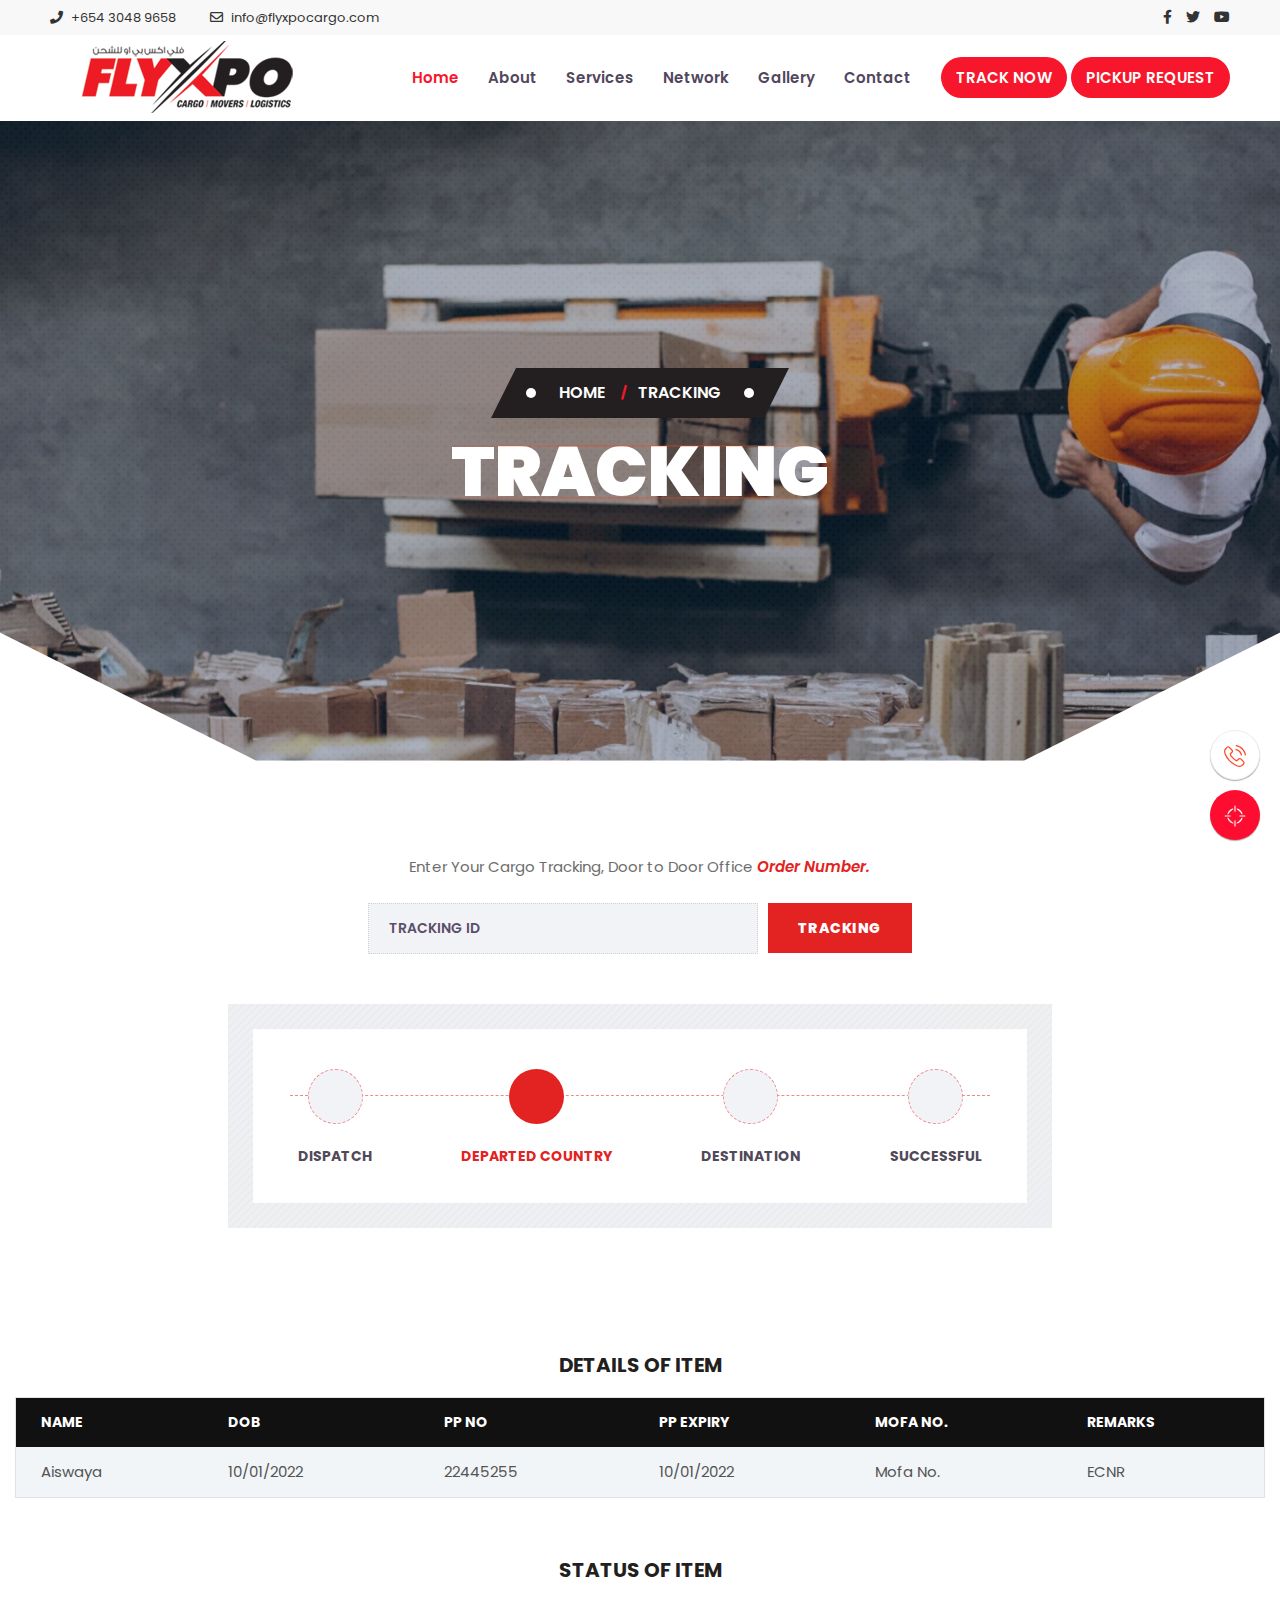
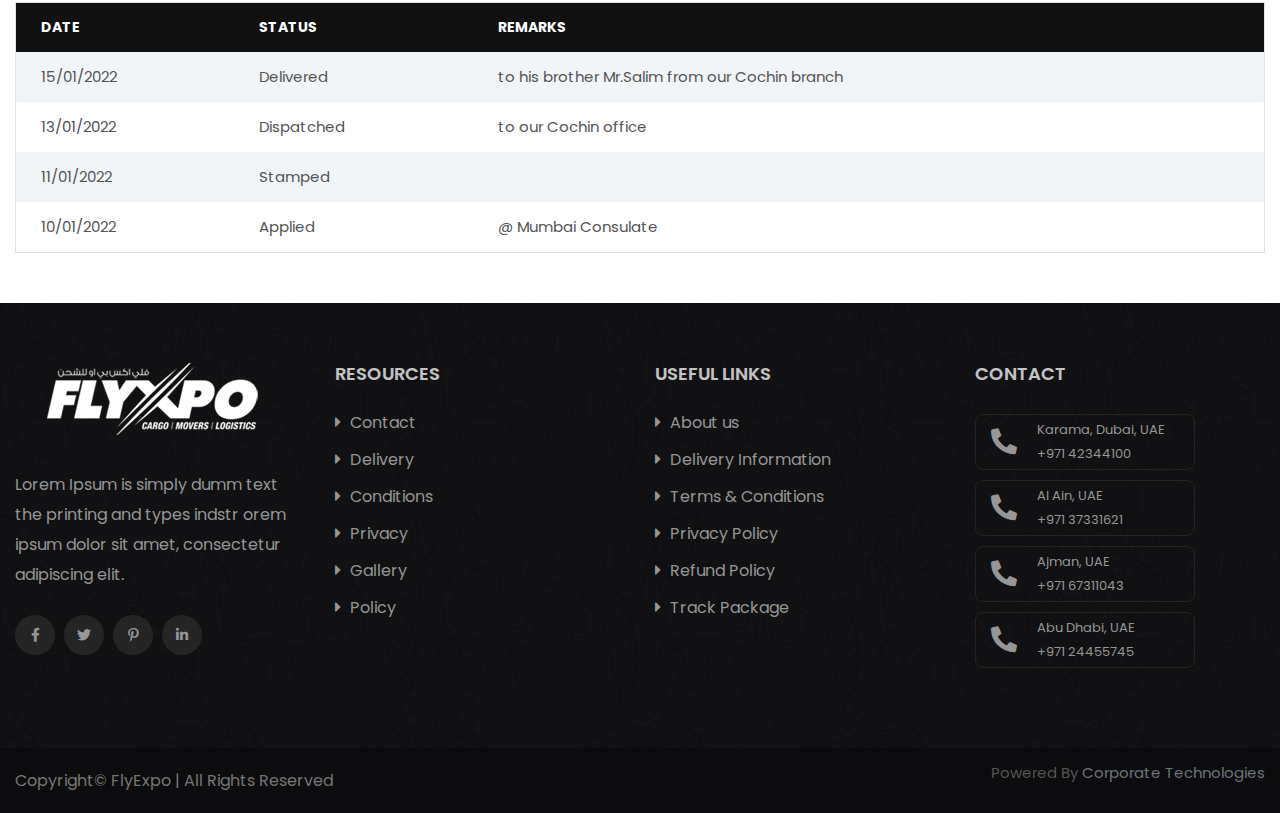
==== tracking.html @ 86bceb6a "initial updates" ====
<!doctype html>
<html class="no-js" lang="en">
    <head>
        <meta charset="utf-8">
        <meta http-equiv="x-ua-compatible" content="ie=edge">
        <title>Tracki Now - FlyExpo</title>
        <meta name="description" content="">
        <meta name="viewport" content="width=device-width, initial-scale=1">
		<link rel="shortcut icon" type="image/x-icon" href="img/favicon.png">
        <!-- Place favicon.ico in the root directory -->
		<!-- CSS here -->
        <link rel="stylesheet" href="css/bootstrap.min.css">
        <link rel="stylesheet" href="css/animate.min.css">
        <!-- <link rel="stylesheet" href="css/magnific-popup.css"> -->
        <link rel="stylesheet" href="css/fontawesome-all.min.css">
        <link rel="stylesheet" href="css/meanmenu.css">
        <link rel="stylesheet" href="css/slick.css">
        <link rel="stylesheet" href="css/default.css">
        <link rel="stylesheet" href="css/style.css">
        <link rel="stylesheet" href="css/responsive.css">
    </head>
    <body>

        <!-- preloader  -->
        <div id="preloader">
            <div id="ctn-preloader" class="ctn-preloader">
                <div class="animation-preloader">
                    <div class="spinner"></div>                    
                </div>
                <div class="loader">
                    <div class="row">
                        <div class="col-12 loader-section section-left">
                            <div class="bg"></div>
                        </div>
                    </div>
                </div>
            </div>
        </div>
        <!-- preloader end -->

        <!-- header-start -->
        <header>
            <div class="header-top-wrap gray-bg d-none d-md-block">
                <div class="container-fluid header-container-p">
                    <div class="row">
                        <div class="col-xl-6 col-lg-7 col-md-6">
                            <div class="header-contact">
                                <ul>
                                    <li><i class="fas fa-phone"></i>+654 3048 9658</li>
                                    <li><i class="far fa-envelope"></i>info@flyxpocargo.com</li>
                                </ul>
                            </div>
                        </div>
                        <div class="col-xl-6 col-lg-5 col-md-6">
                            <div class="header-top-right d-flex justify-content-end align-items-center">
                                <div class="header-social">
                                    <ul>
                                        <li><a href="#"><i class="fab fa-facebook-f"></i></a></li>
                                        <li><a href="#"><i class="fab fa-twitter"></i></a></li>
                                        <li><a href="#"><i class="fab fa-youtube"></i></a></li>
                                    </ul>
                                </div>
                            </div>
                        </div>
                    </div>
                </div>
            </div>
            <div id="header-sticky" class="main-header">
                <div class="container-fluid header-container-p">
                    <div class="row align-items-center">
                        <div class="col-lg-3 col-md-6">
                            <div class="logo">
                                <a href="index.html"><img src="img/logo/logo.png" class="mobile-logo" alt="Logo"></a>
                            </div>
                        </div>
                        <div class="col-lg-9 col-md-6 d-none d-md-block">
                            <div class="menu-area">
                                <div class="main-menu">
                                    <nav id="mobile-menu">
                                        <ul>
                                            <li class="active"><a href="index.html">Home</a></li>
                                            <li><a href="about-us.html">About</a></li>
                                            <li><a href="services.html">Services</a></li>
                                            <li><a href="network.html">Network</a></li>
                                            <li><a href="gallery.html">Gallery</a></li>
                                            <li><a href="contact.html">Contact</a></li>
                                            <li class="d-block d-sm-none"> <a href="tracking.html" class="">Track now</a></li>
                                            <li class="d-block d-sm-none"> <a href="pickup.html" class="">Pickup request</a></li>
                                        </ul>
                                    </nav>
                                </div>
                                <div class="header-btn d-none d-sm-block">
                                    <a href="tracking.html" class="btn br-25">Track now</a>
                                    <a href="pickup.html" class="btn br-25">Pickup request</a>
                                </div>
                            </div>
                        </div>
                        <div class="col-12">
                            <div class="mobile-menu"></div>
                        </div>
                    </div>
            </div>
        </header>
        <!-- header-start-end -->

        <!-- main-area -->
        <main>

           <!-- breadcrumb-area -->
           <div class="breadcrumb-area breadcrumb-bg">
            <div class="container">
                <div class="row">
                    <div class="col-12">
                        <div class="breadcrumb-content">
                            <nav aria-label="breadcrumb">
                                <ol class="breadcrumb">
                                    <li class="dots"></li>
                                    <li class="breadcrumb-item"><a href="#">Home</a></li>
                                    
                                    <li class="breadcrumb-item active" aria-current="page">Tracking</li>
                                    <li class="dots2"></li>
                                </ol>
                            </nav>
                            <h2>Tracking</h2>
                        </div>
                    </div>
                </div>
            </div>
        </div>
        <!-- breadcrumb-area-end -->

         <!-- tracking-area -->
         <div class="tracking-area pt-95 pb-40">
            <div class="container">
                <div class="row justify-content-center">
                    <div class="col-xl-8 col-lg-10">
                        <div class="tracking-id-info text-center">
                            <p>Enter Your Cargo Tracking, Door to Door Office <a href="#">Order Number.</a></p>
                            <form action="#" class="tracking-id-form">
                                <input type="text" placeholder="Tracking id">
                                <button class="btn red-btn br-0">Tracking</button>
                            </form>
                            <div class="tracking-list">
                                <ul>
                                    <li>
                                        <div class="tracking-list-icon">
                                            <i class="flaticon-box"></i>
                                        </div>
                                        <div class="tracking-list-content">
                                            <p>Dispatch</p>
                                        </div>
                                    </li>
                                    <li class="active">
                                        <div class="tracking-list-icon">
                                            <i class="flaticon-warehouse"></i>
                                        </div>
                                        <div class="tracking-list-content">
                                            <p>departed country</p>
                                        </div>
                                    </li>
                                    <li>
                                        <div class="tracking-list-icon">
                                            <i class="flaticon-placeholder"></i>
                                        </div>
                                        <div class="tracking-list-content">
                                            <p>Destination</p>
                                        </div>
                                    </li>
                                    <li>
                                        <div class="tracking-list-icon">
                                            <i class="flaticon-audit"></i>
                                        </div>
                                        <div class="tracking-list-content">
                                            <p>Successful</p>
                                        </div>
                                    </li>
                                </ul>
                            </div>
                            
                        </div>
                    </div>
                </div>
            </div>
        </div>
        <!-- tracking-area-end -->
        <section class="pb-50">
            <div class="container">

                <div class="row justify-content-center mt-60">
                    <div class="col-lg-12 text-center">
                        <div class="section-header">
                            <h2 class="section-title mb-20" style="font-size: 20px;">DETAILS OF ITEM</h2>
                        </div>
                    </div>
                </div>
            <div style="overflow-x:auto;">
                    <table class="trackmodal">
                    <tbody><tr>
                        <th>Name</th>
                        <th>DOB</th>
                        <th> PP No</th>
                        <th>PP Expiry </th>
                        <th>Mofa No.</th>
                        <th> Remarks </th>
                    </tr>
                    <tr>

                        <td>Aiswaya  </td>
                        <td>10/01/2022    </td>
                        <td> 22445255  </td>
                        <td> 10/01/2022 </td>
                        <td>Mofa No. </td>
                        <td>ECNR</td>
                    </tr>
                    
                    </tbody></table>
                </div>

                <div class="row justify-content-center mt-60">
                    <div class="col-lg-12 text-center">
                        <div class="section-header">
                            <h2 class="section-title mb-20" style="font-size: 20px;">STATUS OF ITEM</h2>
                        </div>
                    </div>
                </div>

                <table class="trackmodal">
                    <tbody><tr>
                        <th>Date</th>
                        <th>Status</th>
                        <th>Remarks</th>
                        
                    </tr>
                    <tr>

                        <td>15/01/2022  </td>
                        <td>  Delivered  </td>
                        <td>  to his brother Mr.Salim from our Cochin branch </td>
                        
                        
                    </tr>
                    <tr>
                        <td>13/01/2022 </td>
                        <td>Dispatched</td>
                        <td>to our Cochin office </td>
                        
                    </tr>
                    <tr>
                        <td>11/01/2022 </td>
                        <td>Stamped </td>
                        <td></td>
                        
                    </tr>
                    <tr>
                        <td>10/01/2022</td>
                        <td>Applied</td>
                        <td> @ Mumbai Consulate</td>
                    </tr>
                    
                    </tbody></table>

            </div>
    </section>
            

        </main>
        <!-- main-area-end -->

        <div class="side-tab">
            <div class="">
                <a class="fixed-tracking" href="tracking.html" rel="nofollow noopener" title="Track now">
                    <svg width="26px" height="26px" viewBox="-0.5 0 25 25" fill="#fff" xmlns="http://www.w3.org/2000/svg">
                        <path d="M21.5001 12.5H16.5601" stroke="#fff" stroke-miterlimit="10" stroke-linecap="round" stroke-linejoin="round"/>
                        <path d="M7.44 12.5H2.5" stroke="#fff" stroke-miterlimit="10" stroke-linecap="round" stroke-linejoin="round"/>
                        <path d="M12 22V17.06" stroke="#fff" stroke-miterlimit="10" stroke-linecap="round" stroke-linejoin="round"/>
                        <path d="M12 7.94V3" stroke="#fff" stroke-miterlimit="10" stroke-linecap="round" stroke-linejoin="round"/>
                        <path d="M5.26001 10.5C5.93001 8.22 7.73001 6.41999 10.01 5.75999" stroke="#fff" stroke-miterlimit="10" stroke-linecap="round" stroke-linejoin="round"/>
                        <path d="M14.01 19.24C16.29 18.58 18.09 16.78 18.76 14.5" stroke="#fff" stroke-miterlimit="10" stroke-linecap="round" stroke-linejoin="round"/>
                        <path d="M5.26001 14.5C5.93001 16.78 7.73001 18.58 10.01 19.24" stroke="#fff" stroke-miterlimit="10" stroke-linecap="round" stroke-linejoin="round"/>
                        <path d="M14.01 5.75999C16.29 6.41999 18.09 8.22 18.76 10.5" stroke="#fff" stroke-miterlimit="10" stroke-linecap="round" stroke-linejoin="round"/>
                        </svg>
                </a>
                <a class="fixed-phone" href="tel:999999" rel="nofollow noopener" title="Phone">
                    <svg id="mob" viewBox="0 0 473.806 473.806" width="22" height="22">
                        <path fill="#ff4827" d="M374.456,293.506c-9.7-10.1-21.4-15.5-33.8-15.5c-12.3,0-24.1,5.3-34.2,15.4l-31.6,31.5c-2.6-1.4-5.2-2.7-7.7-4
                          c-3.6-1.8-7-3.5-9.9-5.3c-29.6-18.8-56.5-43.3-82.3-75c-12.5-15.8-20.9-29.1-27-42.6c8.2-7.5,15.8-15.3,23.2-22.8
                          c2.8-2.8,5.6-5.7,8.4-8.5c21-21,21-48.2,0-69.2l-27.3-27.3c-3.1-3.1-6.3-6.3-9.3-9.5c-6-6.2-12.3-12.6-18.8-18.6
                          c-9.7-9.6-21.3-14.7-33.5-14.7s-24,5.1-34,14.7c-0.1,0.1-0.1,0.1-0.2,0.2l-34,34.3c-12.8,12.8-20.1,28.4-21.7,46.5
                          c-2.4,29.2,6.2,56.4,12.8,74.2c16.2,43.7,40.4,84.2,76.5,127.6c43.8,52.3,96.5,93.6,156.7,122.7c23,10.9,53.7,23.8,88,26
                          c2.1,0.1,4.3,0.2,6.3,0.2c23.1,0,42.5-8.3,57.7-24.8c0.1-0.2,0.3-0.3,0.4-0.5c5.2-6.3,11.2-12,17.5-18.1c4.3-4.1,8.7-8.4,13-12.9
                          c9.9-10.3,15.1-22.3,15.1-34.6c0-12.4-5.3-24.3-15.4-34.3L374.456,293.506z M410.256,398.806
                          C410.156,398.806,410.156,398.906,410.256,398.806c-3.9,4.2-7.9,8-12.2,12.2c-6.5,6.2-13.1,12.7-19.3,20
                          c-10.1,10.8-22,15.9-37.6,15.9c-1.5,0-3.1,0-4.6-0.1c-29.7-1.9-57.3-13.5-78-23.4c-56.6-27.4-106.3-66.3-147.6-115.6
                          c-34.1-41.1-56.9-79.1-72-119.9c-9.3-24.9-12.7-44.3-11.2-62.6c1-11.7,5.5-21.4,13.8-29.7l34.1-34.1c4.9-4.6,10.1-7.1,15.2-7.1
                          c6.3,0,11.4,3.8,14.6,7c0.1,0.1,0.2,0.2,0.3,0.3c6.1,5.7,11.9,11.6,18,17.9c3.1,3.2,6.3,6.4,9.5,9.7l27.3,27.3
                          c10.6,10.6,10.6,20.4,0,31c-2.9,2.9-5.7,5.8-8.6,8.6c-8.4,8.6-16.4,16.6-25.1,24.4c-0.2,0.2-0.4,0.3-0.5,0.5
                          c-8.6,8.6-7,17-5.2,22.7c0.1,0.3,0.2,0.6,0.3,0.9c7.1,17.2,17.1,33.4,32.3,52.7l0.1,0.1c27.6,34,56.7,60.5,88.8,80.8
                          c4.1,2.6,8.3,4.7,12.3,6.7c3.6,1.8,7,3.5,9.9,5.3c0.4,0.2,0.8,0.5,1.2,0.7c3.4,1.7,6.6,2.5,9.9,2.5c8.3,0,13.5-5.2,15.2-6.9
                          l34.2-34.2c3.4-3.4,8.8-7.5,15.1-7.5c6.2,0,11.3,3.9,14.4,7.3c0.1,0.1,0.1,0.1,0.2,0.2l55.1,55.1
                          C420.456,377.706,420.456,388.206,410.256,398.806z"></path>
                        <path fill="#ff4827" d="M256.056,112.706c26.2,4.4,50,16.8,69,35.8s31.3,42.8,35.8,69c1.1,6.6,6.8,11.2,13.3,11.2c0.8,0,1.5-0.1,2.3-0.2
                          c7.4-1.2,12.3-8.2,11.1-15.6c-5.4-31.7-20.4-60.6-43.3-83.5s-51.8-37.9-83.5-43.3c-7.4-1.2-14.3,3.7-15.6,11
                          S248.656,111.506,256.056,112.706z"></path>
                        <path fill="#ff4827" d="M473.256,209.006c-8.9-52.2-33.5-99.7-71.3-137.5s-85.3-62.4-137.5-71.3c-7.3-1.3-14.2,3.7-15.5,11
                          c-1.2,7.4,3.7,14.3,11.1,15.6c46.6,7.9,89.1,30,122.9,63.7c33.8,33.8,55.8,76.3,63.7,122.9c1.1,6.6,6.8,11.2,13.3,11.2
                          c0.8,0,1.5-0.1,2.3-0.2C469.556,223.306,474.556,216.306,473.256,209.006z"></path>
                    </svg>
                </a>
            </div>
        </div>
        <!-- footer -->
        <footer>
            <div class="footer-wrap pt-60 pb-30" data-background="img/bg/footer_bg.jpg">
                <div class="container">
                    <div class="row">
                        <div class="col-xl-3 col-lg-4 col-md-6">
                            <div class="footer-widget mb-50">
                                <div class="footer-logo mb-35">
                                    <a href="index.html"><img src="img/logo/white_logo.png" alt="img"></a>
                                </div>
                                <div class="footer-text">
                                    <p>Lorem Ipsum is simply dumm text the printing and types indstr orem ipsum dolor sit amet, consectetur adipiscing elit.
                                    </p>
                                </div>
                                <div class="footer-social">
                                    <ul>
                                        <li><a href="#"><i class="fab fa-facebook-f"></i></a></li>
                                        <li><a href="#"><i class="fab fa-twitter"></i></a></li>
                                        <li><a href="#"><i class="fab fa-pinterest-p"></i></a></li>
                                        <li><a href="#"><i class="fab fa-linkedin-in"></i></a></li>
                                    </ul>
                                </div>
                            </div>
                        </div>
                        <div class="col-xl-3 col-lg-4 col-md-6">
                            <div class="footer-widget mb-50">
                                <div class="fw-title mb-30">
                                    <h5>Resources</h5>
                                </div>
                                <div class="fw-link">
                                    <ul>
                                        <li><a href="#"><i class="fas fa-caret-right"></i> Contact</a></li>
                                        <li><a href="#"><i class="fas fa-caret-right"></i> Delivery </a></li>
                                        <li><a href="#"><i class="fas fa-caret-right"></i> Conditions</a></li>
                                        <li><a href="#"><i class="fas fa-caret-right"></i> Privacy </a></li>
                                        <li><a href="#"><i class="fas fa-caret-right"></i> Gallery </a></li>
                                        <li><a href="#"><i class="fas fa-caret-right"></i> Policy</a></li>
                                    </ul>
                                </div>
                            </div>
                        </div>
                        <div class="col-xl-3 col-lg-4 col-md-6">
                            <div class="footer-widget mb-50">
                                <div class="fw-title mb-30">
                                    <h5>USEFUL LINKS</h5>
                                </div>
                                <div class="fw-link">
                                    <ul>
                                        <li><a href="#"><i class="fas fa-caret-right"></i> About us</a></li>
                                        <li><a href="#"><i class="fas fa-caret-right"></i> Delivery Information</a></li>
                                        <li><a href="#"><i class="fas fa-caret-right"></i> Terms & Conditions</a></li>
                                        <li><a href="#"><i class="fas fa-caret-right"></i> Privacy Policy</a></li>
                                        <li><a href="#"><i class="fas fa-caret-right"></i> Refund Policy</a></li>
                                        <li><a href="#"><i class="fas fa-caret-right"></i> Track Package</a></li>
                                    </ul>
                                </div>
                            </div>
                        </div>
                        <div class="col-xl-3 col-lg-4 col-md-6">
                            <div class="footer-widget mb-50">
                                <div class="fw-title mb-30">
                                    <h5>Contact</h5>
                                </div>
                                <div class="f-support-content">
                                    <div class="footer-phone">
                                        <a class="d-flex" href="tel:+971 42344100">
                                            <div class="left">
                                                <i class="fas fa-phone-alt"></i>
                                            </div>
                                            <div class="right">
                                                <p>Karama, Dubai, UAE</p>
                                                <p class="second">+971 42344100 </p>
                                            </div>
                                        </a>
                                    </div>
                                    <div class="footer-phone">
                                        <a class="d-flex" href="tel:+971 37331621">
                                            <div class="left">
                                                <i class="fas fa-phone-alt"></i>
                                            </div>
                                            <div class="right">
                                                <p>Al Ain, UAE</p>
                                                <p class="second">+971 37331621 </p>
                                            </div>
                                        </a>
                                    </div>
                                    <div class="footer-phone">
                                        <a class="d-flex" href="tel:+971 67311043">
                                            <div class="left">
                                                <i class="fas fa-phone-alt"></i>
                                            </div>
                                            <div class="right">
                                                <p>Ajman, UAE</p>
                                                <p class="second">+971 67311043 </p>
                                            </div>
                                        </a>
                                    </div>
                                    <div class="footer-phone">
                                        <a class="d-flex" href="tel:+971 24455745">
                                            <div class="left">
                                                <i class="fas fa-phone-alt"></i>
                                            </div>
                                            <div class="right">
                                                <p>Abu Dhabi, UAE</p>
                                                <p class="second">+971 24455745 </p>
                                            </div>
                                        </a>
                                    </div>
                                </div>
                            </div>
                        </div>
                    </div>
                </div>
            </div>
            <div class="copyright-wrap">
                <div class="container">
                    <div class="row align-items-center">
                        <div class="col-lg-6 col-md-7">
                            <div class="copyright-text">
                                <p>Copyright© FlyExpo | All Rights Reserved</p>
                            </div>
                        </div>
                        <div class="col-lg-6 col-md-5">
                            <div class="f-payment-method text-center text-md-right">
                                <p>Powered By <a href="http://corporatetechnologies.in/"><span class="text-muted">Corporate Technologies</span></a></p>
                            </div>
                        </div>
                    </div>
                </div>
            </div>
        </footer>
        <!-- footer-end -->

		<!-- JS here -->
        <script src="js/vendor/jquery-1.12.4.min.js"></script>
        <script src="js/popper.min.js"></script>
        <script src="js/bootstrap.min.js"></script>
        <!-- <script src="js/isotope.pkgd.min.js"></script> -->
        <script src="js/slick.min.js"></script>
        <script src="js/jquery.meanmenu.min.js"></script>
        <script src="js/wow.min.js"></script>
        <!-- <script src="js/aos.js"></script> -->
        <!-- <script src="js/paroller.js"></script> -->
        <script src="js/jquery.waypoints.min.js"></script>
        <script src="js/jquery.counterup.min.js"></script>
        <!-- <script src="js/jquery.nice-select.min.js"></script> -->
        <script src="js/imagesloaded.pkgd.min.js"></script>
        <script src="js/jquery.magnific-popup.min.js"></script>
        <!-- <script src="https://maps.googleapis.com/maps/api/js?key=AIzaSyCo_pcAdFNbTDCAvMwAD19oRTuEmb9M50c"></script> -->
        <script src="js/plugins.js"></script>
        <script src="js/main.js"></script>
    </body>
</html>
---- css/default.css ----
/* Deafult Margin & Padding */
@media screen and (min-width: 991px) {
	.ml-15 {
		margin-left: 15px;
}
}
/*-- Margin Top --*/
.mt-5 {
	margin-top: 5px;
}
.mt-10 {
	margin-top: 10px;
}
.mt-15 {
	margin-top: 15px;
}
.mt-20 {
	margin-top: 20px;
}
.mt-25 {
	margin-top: 25px;
}
.mt-30 {
	margin-top: 30px;
}
.mt-35 {
	margin-top: 35px;
}
.mt-40 {
	margin-top: 40px;
}
.mt-45 {
	margin-top: 45px;
}
.mt-50 {
	margin-top: 50px;
}
.mt-55 {
	margin-top: 55px;
}
.mt-60 {
	margin-top: 60px;
}
.mt-65 {
	margin-top: 65px;
}
.mt-70 {
	margin-top: 70px;
}
.mt-75 {
	margin-top: 75px;
}
.mt-80 {
	margin-top: 80px;
}
.mt-85 {
	margin-top: 85px;
}
.mt-90 {
	margin-top: 90px;
}
.mt-95 {
	margin-top: 95px;
}
.mt-100 {
	margin-top: 100px;
}
.mt-105 {
	margin-top: 105px;
}
.mt-110 {
	margin-top: 110px;
}
.mt-115 {
	margin-top: 115px;
}
.mt-120 {
	margin-top: 120px;
}
.mt-125 {
	margin-top: 125px;
}
.mt-130 {
	margin-top: 130px;
}
.mt-135 {
	margin-top: 135px;
}
.mt-140 {
	margin-top: 140px;
}
.mt-145 {
	margin-top: 145px;
}
.mt-150 {
	margin-top: 150px;
}
.mt-155 {
	margin-top: 155px;
}
.mt-160 {
	margin-top: 160px;
}
.mt-165 {
	margin-top: 165px;
}
.mt-170 {
	margin-top: 170px;
}
.mt-175 {
	margin-top: 175px;
}
.mt-180 {
	margin-top: 180px;
}
.mt-185 {
	margin-top: 185px;
}
.mt-190 {
	margin-top: 190px;
}
.mt-195 {
	margin-top: 195px;
}
.mt-200 {
	margin-top: 200px;
}
/*-- Margin Bottom --*/

.mb-5 {
	margin-bottom: 5px;
}
.mb-10 {
	margin-bottom: 10px;
}
.mb-15 {
	margin-bottom: 15px;
}
.mb-20 {
	margin-bottom: 20px;
}
.mb-25 {
	margin-bottom: 25px;
}
.mb-30 {
	margin-bottom: 30px;
}
.mb-35 {
	margin-bottom: 35px;
}
.mb-40 {
	margin-bottom: 40px;
}
.mb-45 {
	margin-bottom: 45px;
}
.mb-50 {
	margin-bottom: 50px;
}
.mb-55 {
	margin-bottom: 55px;
}
.mb-60 {
	margin-bottom: 60px;
}
.mb-65 {
	margin-bottom: 65px;
}
.mb-70 {
	margin-bottom: 70px;
}
.mb-75 {
	margin-bottom: 75px;
}
.mb-80 {
	margin-bottom: 80px;
}
.mb-85 {
	margin-bottom: 85px;
}
.mb-90 {
	margin-bottom: 90px;
}
.mb-95 {
	margin-bottom: 95px;
}
.mb-100 {
	margin-bottom: 100px;
}
.mb-105 {
	margin-bottom: 105px;
}
.mb-110 {
	margin-bottom: 110px;
}
.mb-115 {
	margin-bottom: 115px;
}
.mb-120 {
	margin-bottom: 120px;
}
.mb-125 {
	margin-bottom: 125px;
}
.mb-130 {
	margin-bottom: 130px;
}
.mb-135 {
	margin-bottom: 135px;
}
.mb-140 {
	margin-bottom: 140px;
}
.mb-145 {
	margin-bottom: 145px;
}
.mb-150 {
	margin-bottom: 150px;
}
.mb-155 {
	margin-bottom: 155px;
}
.mb-160 {
	margin-bottom: 160px;
}
.mb-165 {
	margin-bottom: 165px;
}
.mb-170 {
	margin-bottom: 170px;
}
.mb-175 {
	margin-bottom: 175px;
}
.mb-180 {
	margin-bottom: 180px;
}
.mb-185 {
	margin-bottom: 185px;
}
.mb-190 {
	margin-bottom: 190px;
}
.mb-195 {
	margin-bottom: 195px;
}
.mb-200 {
	margin-bottom: 200px;
}
/*-- Padding Top --*/

.pt-5 {
	padding-top: 5px;
}
.pt-10 {
	padding-top: 10px;
}
.pt-15 {
	padding-top: 15px;
}
.pt-20 {
	padding-top: 20px;
}
.pt-25 {
	padding-top: 25px;
}
.pt-30 {
	padding-top: 30px;
}
.pt-35 {
	padding-top: 35px;
}
.pt-40 {
	padding-top: 40px;
}
.pt-45 {
	padding-top: 45px;
}
.pt-50 {
	padding-top: 50px;
}
.pt-55 {
	padding-top: 55px;
}
.pt-60 {
	padding-top: 60px;
}
.pt-65 {
	padding-top: 65px;
}
.pt-70 {
	padding-top: 70px;
}
.pt-75 {
	padding-top: 75px;
}
.pt-80 {
	padding-top: 80px;
}
.pt-85 {
	padding-top: 85px;
}
.pt-90 {
	padding-top: 90px;
}
.pt-95 {
	padding-top: 95px;
}
.pt-100 {
	padding-top: 100px;
}
.pt-105 {
	padding-top: 105px;
}
.pt-110 {
	padding-top: 110px;
}
.pt-115 {
	padding-top: 115px;
}
.pt-120 {
	padding-top: 120px;
}
.pt-125 {
	padding-top: 125px;
}
.pt-130 {
	padding-top: 130px;
}
.pt-135 {
	padding-top: 135px;
}
.pt-140 {
	padding-top: 140px;
}
.pt-145 {
	padding-top: 145px;
}
.pt-150 {
	padding-top: 150px;
}
.pt-155 {
	padding-top: 155px;
}
.pt-160 {
	padding-top: 160px;
}
.pt-165 {
	padding-top: 165px;
}
.pt-170 {
	padding-top: 170px;
}
.pt-175 {
	padding-top: 175px;
}
.pt-180 {
	padding-top: 180px;
}
.pt-185 {
	padding-top: 185px;
}
.pt-190 {
	padding-top: 190px;
}
.pt-195 {
	padding-top: 195px;
}
.pt-200 {
	padding-top: 200px;
}
/*-- Padding Bottom --*/

.pb-5 {
	padding-bottom: 5px;
}
.pb-10 {
	padding-bottom: 10px;
}
.pb-15 {
	padding-bottom: 15px;
}
.pb-20 {
	padding-bottom: 20px;
}
.pb-25 {
	padding-bottom: 25px;
}
.pb-30 {
	padding-bottom: 30px;
}
.pb-35 {
	padding-bottom: 35px;
}
.pb-40 {
	padding-bottom: 40px;
}
.pb-45 {
	padding-bottom: 45px;
}
.pb-50 {
	padding-bottom: 50px;
}
.pb-55 {
	padding-bottom: 55px;
}
.pb-60 {
	padding-bottom: 60px;
}
.pb-65 {
	padding-bottom: 65px;
}
.pb-70 {
	padding-bottom: 70px;
}
.pb-75 {
	padding-bottom: 75px;
}
.pb-80 {
	padding-bottom: 80px;
}
.pb-85 {
	padding-bottom: 85px;
}
.pb-90 {
	padding-bottom: 90px;
}
.pb-95 {
	padding-bottom: 95px;
}
.pb-100 {
	padding-bottom: 100px;
}
.pb-105 {
	padding-bottom: 105px;
}
.pb-110 {
	padding-bottom: 110px;
}
.pb-115 {
	padding-bottom: 115px;
}
.pb-120 {
	padding-bottom: 120px;
}
.pb-125 {
	padding-bottom: 125px;
}
.pb-130 {
	padding-bottom: 130px;
}
.pb-135 {
	padding-bottom: 135px;
}
.pb-140 {
	padding-bottom: 140px;
}
.pb-145 {
	padding-bottom: 145px;
}
.pb-150 {
	padding-bottom: 150px;
}
.pb-155 {
	padding-bottom: 155px;
}
.pb-160 {
	padding-bottom: 160px;
}
.pb-165 {
	padding-bottom: 165px;
}
.pb-170 {
	padding-bottom: 170px;
}
.pb-175 {
	padding-bottom: 175px;
}
.pb-180 {
	padding-bottom: 180px;
}
.pb-185 {
	padding-bottom: 185px;
}
.pb-190 {
	padding-bottom: 190px;
}
.pb-195 {
	padding-bottom: 195px;
}
.pb-200 {
	padding-bottom: 200px;
}



/*-- Padding Left --*/
.pl-0 {
	padding-left: 0px;
}
.pl-5 {
	padding-left: 5px;
}
.pl-10 {
	padding-left: 10px;
}
.pl-15 {
	padding-left: 15px;
}
.pl-20{
	padding-left: 20px;
}
.pl-25 {
	padding-left: 35px;
}
.pl-30 {
	padding-left: 30px;
}
.pl-35 {
	padding-left: 35px;
}

.pl-35 {
	padding-left: 35px;
}

.pl-40 {
	padding-left: 40px;
}

.pl-45 {
	padding-left: 45px;
}

.pl-50 {
	padding-left: 50px;
}

.pl-55 {
	padding-left: 55px;
}

.pl-60 {
	padding-left: 60px;
}
.pl-65 {
	padding-left: 65px;
}
.pl-70 {
	padding-left: 70px;
}
.pl-75 {
	padding-left: 75px;
}
.pl-80 {
	padding-left: 80px;
}
.pl-85 {
	padding-left: 80px;
}
.pl-90 {
	padding-left: 90px;
}
.pl-95 {
	padding-left: 95px;
}
.pl-100 {
	padding-left: 100px;
}


/*-- Padding Right --*/
.pr-0 {
	padding-right: 0px;
}
.pr-5 {
	padding-right: 5px;
}
.pr-10 {
	padding-right: 10px;
}
.pr-15 {
	padding-right: 15px;
}
.pr-20{
	padding-right: 20px;
}
.pr-25 {
	padding-right: 35px;
}
.pr-30 {
	padding-right: 30px;
}
.pr-35 {
	padding-right: 35px;
}

.pr-35 {
	padding-right: 35px;
}

.pr-40 {
	padding-right: 40px;
}

.pr-45 {
	padding-right: 45px;
}

.pr-50 {
	padding-right: 50px;
}

.pr-55 {
	padding-right: 55px;
}

.pr-60 {
	padding-right: 60px;
}
.pr-65 {
	padding-right: 65px;
}
.pr-70 {
	padding-right: 70px;
}
.pr-75 {
	padding-right: 75px;
}
.pr-80 {
	padding-right: 80px;
}
.pr-85 {
	padding-right: 80px;
}
.pr-90 {
	padding-right: 90px;
}
.pr-95 {
	padding-right: 95px;
}
.pr-100 {
	padding-right: 100px;
}

/* font weight */
.f-700{font-weight: 700;}
.f-600{font-weight: 600;}
.f-500{font-weight: 500;}
.f-400{font-weight: 400;}
.f-300{font-weight: 300;}

/* Background Color */
.light-bg {
	background-color: #fff6f6;
}
.gray-bg {
	background: #f8f8f8;
}
.white-bg {
	background: #fff;
}
.black-bg {
	background: #04192b;
}
.theme-bg {
	background: #222;
}
.primary-bg {
	background: #fcfcfc;
}
.purple-bg {
	background: #4e148c;
}
/* Color */

.white-color {
	color: #fff;
}
.black-color {
	color: #222;
}
.theme-color {
	color: #222;
}
.primary-color {
	color: #222;
}
/* black overlay */

[data-overlay] {
	position: relative;
}
[data-overlay]::before {
	background: #000 none repeat scroll 0 0;
	content: "";
	height: 100%;
	left: 0;
	position: absolute;
	top: 0;
	width: 100%;
	z-index: 1;
}
[data-overlay="3"]::before {
	opacity: 0.3;
}
[data-overlay="4"]::before {
	opacity: 0.4;
}
[data-overlay="5"]::before {
	opacity: 0.5;
}
[data-overlay="6"]::before {
	opacity: 0.6;
}
[data-overlay="7"]::before {
	opacity: 0.7;
}
[data-overlay="8"]::before {
	opacity: 0.8;
}
[data-overlay="9"]::before {
	opacity: 0.9;
}

/* Border */
.br-25 {
	border-radius: 25px !important;
}
.br-25.btn::before {
	border-radius: 25px !important;
	transition: none;
}
.br-0 {
	border-radius: 0 !important;
}

table.trackmodal {
    background: #fff;
    width: 100%;
    border: 1px solid #dee2e6;
}
th {
    font-size: 14px;
    line-height: 1.4;
    color: #fff;
    text-transform: uppercase;
        padding-top: 15px;
    padding-bottom: 15px;
    background-color: #111;
   
}
tbody, td, tfoot, th, thead, tr{
     padding-left: 25px;
}
tbody tr:nth-child(even) {
    background-color: #f2f5f7;
}
table tbody tr {
    height: 50px;
}
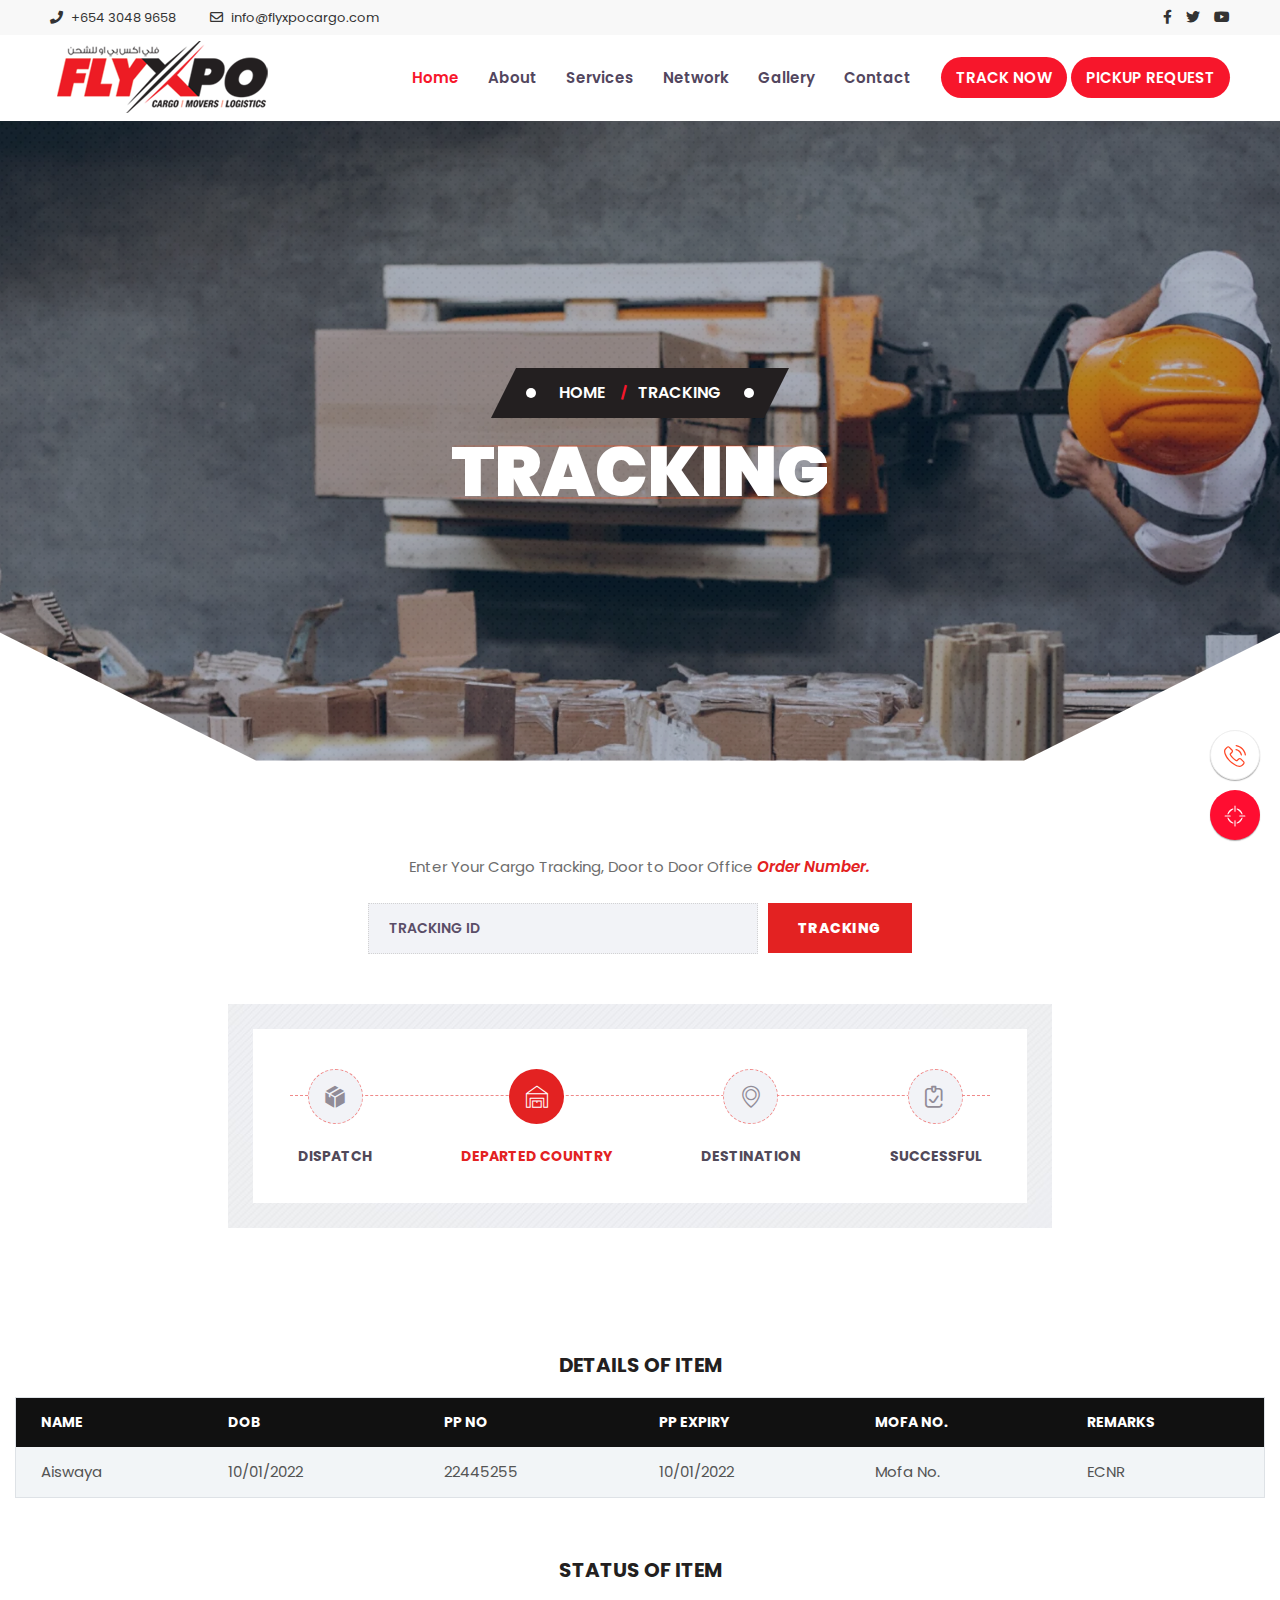
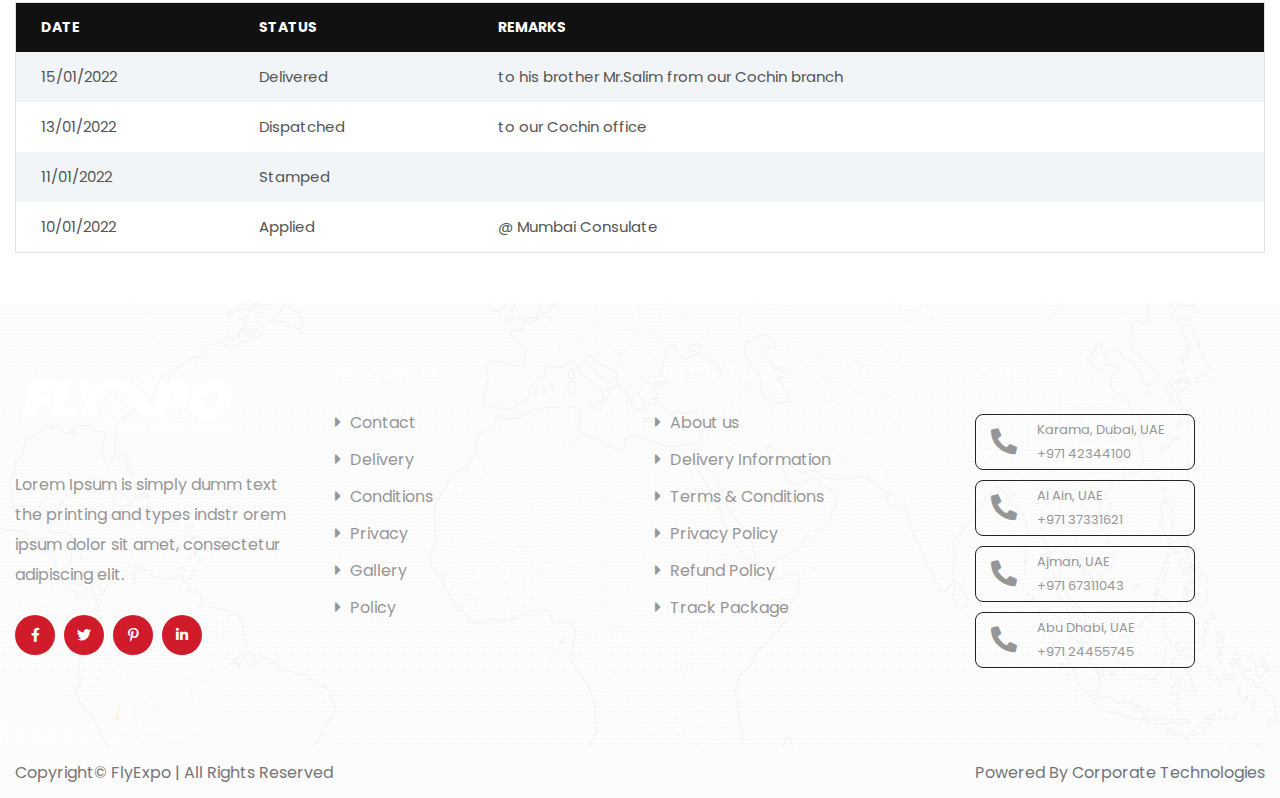
==== commit 737f9c88: "v1.1" ====
--- a/tracking.html
+++ b/tracking.html
@@ -3,7 +3,7 @@
     <head>
         <meta charset="utf-8">
         <meta http-equiv="x-ua-compatible" content="ie=edge">
-        <title>Tracki Now - FlyExpo</title>
+        <title>Track Now - FlyExpo</title>
         <meta name="description" content="">
         <meta name="viewport" content="width=device-width, initial-scale=1">
 		<link rel="shortcut icon" type="image/x-icon" href="img/favicon.png">
@@ -13,6 +13,7 @@
         <link rel="stylesheet" href="css/animate.min.css">
         <!-- <link rel="stylesheet" href="css/magnific-popup.css"> -->
         <link rel="stylesheet" href="css/fontawesome-all.min.css">
+        <link rel="stylesheet" href="css/flaticon.css">
         <link rel="stylesheet" href="css/meanmenu.css">
         <link rel="stylesheet" href="css/slick.css">
         <link rel="stylesheet" href="css/default.css">
--- a/css/flaticon.css
+++ b/css/flaticon.css
@@ -0,0 +1,67 @@
+	/*
+  	Flaticon icon font: Flaticon
+  	Creation date: 05/11/2019 05:10
+  	*/
+
+@font-face {
+  font-family: "Flaticon";
+  src: url("../fonts/Flaticon.eot");
+  src: url("../fonts/Flaticon.eot?#iefix") format("embedded-opentype"),
+       url("../fonts/Flaticon.woff2") format("woff2"),
+       url("../fonts/Flaticon.woff") format("woff"),
+       url("../fonts/Flaticon.ttf") format("truetype"),
+       url("../fonts/Flaticon.svg#Flaticon") format("svg");
+  font-weight: normal;
+  font-style: normal;
+}
+
+@media screen and (-webkit-min-device-pixel-ratio:0) {
+  @font-face {
+    font-family: "Flaticon";
+    src: url("../fonts/Flaticon.svg#Flaticon") format("svg");
+  }
+}
+
+[class^="flaticon-"]:before, [class*=" flaticon-"]:before,
+[class^="flaticon-"]:after, [class*=" flaticon-"]:after {
+  font-family: Flaticon;
+    font-style: normal;
+}
+
+.flaticon-package:before { content: "\f100"; }
+.flaticon-air-freight:before { content: "\f101"; }
+.flaticon-delivery-truck:before { content: "\f102"; }
+.flaticon-delivery:before { content: "\f103"; }
+.flaticon-cruise:before { content: "\f104"; }
+.flaticon-warehouse:before { content: "\f105"; }
+.flaticon-delivery-1:before { content: "\f106"; }
+.flaticon-around-the-world:before { content: "\f107"; }
+.flaticon-review:before { content: "\f108"; }
+.flaticon-user:before { content: "\f109"; }
+.flaticon-truck:before { content: "\f10a"; }
+.flaticon-maps-and-location:before { content: "\f10b"; }
+.flaticon-delivery-2:before { content: "\f10c"; }
+.flaticon-placeholder:before { content: "\f10d"; }
+.flaticon-like:before { content: "\f10e"; }
+.flaticon-shipping-and-delivery:before { content: "\f10f"; }
+.flaticon-shipping:before { content: "\f110"; }
+.flaticon-location:before { content: "\f111"; }
+.flaticon-all:before { content: "\f112"; }
+.flaticon-delivery-cart:before { content: "\f113"; }
+.flaticon-commerce-and-shopping:before { content: "\f114"; }
+.flaticon-magnifying-glass:before { content: "\f115"; }
+.flaticon-right-arrow:before { content: "\f116"; }
+.flaticon-credit-card:before { content: "\f117"; }
+.flaticon-sings:before { content: "\f118"; }
+.flaticon-box:before { content: "\f119"; }
+.flaticon-track:before { content: "\f11a"; }
+.flaticon-audit:before { content: "\f11b"; }
+.flaticon-shield:before { content: "\f11c"; }
+.flaticon-ecology-and-environment:before { content: "\f11d"; }
+.flaticon-shield-1:before { content: "\f11e"; }
+.flaticon-telegram:before { content: "\f11f"; }
+.flaticon-fast-delivery:before { content: "\f120"; }
+.flaticon-package-1:before { content: "\f121"; }
+.flaticon-shopping-cart:before { content: "\f122"; }
+.flaticon-favorites:before { content: "\f123"; }
+.flaticon-freight-wagon:before { content: "\f124"; }--- a/css/default.css
+++ b/css/default.css
@@ -685,6 +685,19 @@
 }
 .primary-color {
 	color: #222;
+}
+
+/* Button */
+.track-btn {
+	background-color: #fff6f6;
+	padding: 5px 10px;
+	margin-left: 10px;
+	color: #f7162b;
+	transition: 0.2s all ease;
+}
+.track-btn:hover {
+	color: #fff;
+	background-color: #f7162b;
 }
 /* black overlay */
 
--- a/css/style.css
+++ b/css/style.css
@@ -1,3 +1,4 @@
+/* V1.1 */
 /* 1. Theme default css */
 @import url('https://fonts.googleapis.com/css?family=Rubik:400,400i,700,700i,900|Poppins:400,400i,500,500i,600,600i,700,700i,800,800i,900&display=swap');
  body {
@@ -43,7 +44,7 @@
 }
 a,
 button {
-	color: #1696e7;
+	color: #231f20;
 	outline: medium none;
 }
 button:focus,input:focus,input:focus,textarea,textarea:focus{outline: 0}
@@ -204,6 +205,7 @@
 } */
 .btn:hover {
 	color: #fff;
+	box-shadow: #e32222 0px 1px 30px; transition-duration: 0.1s; 
 }
 .red-btn {
 	background: #e32222;
@@ -717,7 +719,7 @@
 	border-top-right-radius: 0;
 	font-size: 14px;
 	font-weight: 700;
-	color: #cf3a1b;
+	color: #fff;
 	text-transform: uppercase;
 	padding: 10px 35px;
 }
@@ -744,7 +746,7 @@
 }
 .fare-rate-tab-content {
 	background: #0c0417;
-	padding: 60px 70px;
+	padding: 40px 30px;
 	padding-bottom: 80px;
 	overflow: hidden;
 }
@@ -806,7 +808,7 @@
 }
 .shipping-address-box input {
 	display: block;
-	width: 700px;
+	width: 248px;
 }
 .shipping-country-box {
 	margin-right: 10px;
@@ -912,6 +914,7 @@
 .shipping-details-info {
 	display: flex;
 	align-items: center;
+	flex-wrap: wrap;
 	padding-bottom: 20px;
 	border-bottom: 1px solid #2c2239;
 }
@@ -930,7 +933,7 @@
 	margin-right: 20px;
 }
 .single-shipping-details-box.shipping-weight .custom-select {
-	width: 173px;
+	width: 170px;
 }
 .single-shipping-details-box.shipping-transport .custom-select {
 	width: 215px;
@@ -1024,7 +1027,7 @@
 /* 4. Search modal */
 #search-modal,
 #exampleModalLong {
-	background-color: rgba(23,26,33,.95);
+	/* background-color: rgba(23,26,33,.95); */
 }
 #search-modal .modal-dialog {
 	position: absolute;
@@ -1218,14 +1221,14 @@
 	background-position: center;
 	background-size: cover;
 	z-index: 2;
-	clip-path: polygon(100% 0, 100% 90%, 80% 100%, 20% 100%, 0 90%, 0 0);
+	/* clip-path: polygon(100% 0, 100% 90%, 80% 100%, 20% 100%, 0 90%, 0 0); */
 
 }
 .slider-bg-2 {
 	background-image: url(../img/slider/slider_img01.jpg);
 }
 .slider-overlay-bg {
-	background-image: url(../img/slider/slider_img02.png);
+	/* background-image: url(../img/slider/slider_img02.png); */
 	background:linear-gradient(135deg, rgba(35, 31, 32, 1) 48%, rgba(247, 22, 43, 1) 52%);
 	min-height: 749px;
 	width: 100%;
@@ -1233,7 +1236,7 @@
 	left: 0;
 	top: 0;
 	z-index: -1;
-	opacity: .15;
+	opacity: .55;
 }
 
 /* .slider-bg-shape {
@@ -1275,20 +1278,23 @@
     z-index: 9;
 }
 .slider-content h2 {
-	font-size: 100px;
+	font-size: 130px;
 	text-transform: uppercase;
 	font-weight: 800;
 	color: #fff;
 	line-height: 1;
 	margin-bottom: 10px;
 }
+.modal-shipping-title h2 {
+	font-size: 30px !important;
+}
 .slider-content p {
 	color: #fff;
-	font-size: 18px;
-	line-height: 28px;
-	font-weight: 500;
-	width: 67%;
-	margin: 0 auto;
+	font-size: 40px;
+	line-height: 50px;
+	font-weight: 600;
+	/* width: 67%;
+	margin: 0 auto; */
 }
 .slider-form {
 	margin-top: 35px;
@@ -2006,10 +2012,10 @@
 }
 .s-single-cat {
 	display: block;
-	text-align: center;
+	/* text-align: center; */
 	border: 8px solid #d23c19;
 	padding: 27px 50px;
-	background: #1f1234;
+	/* background: #1f1234; */
 	position: relative;
 }
 .s-cat-icon {
@@ -2023,14 +2029,21 @@
 .s-cat-content h5 {
 	font-size: 14px;
 	text-transform: uppercase;
-	color: #fff;
+	/* color: #fff; */
 	margin-bottom: 0;
 }
+.s-cat-content a:hover {
+	color: #f64413;
+}
+.s-cat-content i {
+	margin-right: 5px;
+	color: #f64413;
+}
 .s-category-area {
-	background-image: url(../img/bg/s_cat_bg.jpg);
+	/* background-image: url(../img/bg/t_cat_bg.jpg); */
 	background-position: center;
 	background-size: cover;
-	padding: 70px 0 40px;
+	padding: 30px 0 20px;
 	position: relative;
 	z-index: 1;
 }
@@ -2039,7 +2052,7 @@
 	position: absolute;
 	height: 260px;
 	width: 22px;
-	background: #d23c19;
+	background: #f64413;
 	transform: rotate(35deg) scaleY(.5);
 	top: -59px;
 	right: 115px;
@@ -2051,13 +2064,12 @@
 }
 .t-single-cat {
 	border: none;
-	padding: 70px 30px;
-	background: transparent;
+	padding: 30px 20px;
 	transition: .4s linear;
 }
-.t-single-cat:hover{
+/* .t-single-cat:hover{
 	background: #e32222;
-}
+} */
 .t-single-cat::before {
 	display: none;
 }
@@ -2071,24 +2083,24 @@
 	font-size: 18px;
 }
 .t-single-cat .s-cat-content p {
-	font-size: 16px;
+	font-size: 14px;
 	line-height: 26px;
-	color: #dfdddd;
+	/* color: #dfdddd; */
 	margin-bottom: 0;
 	transition: .4s linear;
 }
 .t-single-cat .s-cat-icon i {
 	transition: .4s linear;
 }
-.t-single-cat:hover .s-cat-icon i {
+/* .t-single-cat:hover .s-cat-icon i {
 	color: #fff;
 }
 .t-single-cat:hover .s-cat-content p {
 	color: #fff;
-}
-.t-single-cat .s-cat-content h5 a:hover {
-	color: #fff;
-}
+} */
+/* .t-single-cat .s-cat-content h5 a:hover {
+	color: #fff;
+} */
 
 /* 8. About */
 .about-bg {
@@ -2096,7 +2108,7 @@
 	/* padding-top: 185px; */
 	background-position: center;
 	background-size: cover;
-	margin-top: -100px;
+	/* margin-top: -100px; */
 	padding-bottom: 100px;
 }
 .single-about-wrap {
@@ -2654,7 +2666,7 @@
 
 /* 10. Video */
 .video-bg {
-	background-image: url(../img/bg/video_bg.jpg);
+	background-image: url(../img/bg/s_cat_bg.jpg);
 	overflow: hidden;
 	background-position: center;
 	background-size: cover;
@@ -2709,7 +2721,7 @@
 	border-color: #fff transparent transparent transparent;
 }
 .video-title {
-	padding: 190px 0;
+	padding: 90px 0;
 	padding-left: 70px;
 }
 .video-title h2 {
@@ -4536,6 +4548,7 @@
 }
 .signle-brand img {
 	display: inline-block;
+	max-width: 100px;
 }
 
 
@@ -4591,7 +4604,7 @@
 .footer-wrap {
 	background-position: center;
 	background-size: cover;
-	background-image: url("../img/bg/footer_bg.jpg");
+	background-image: url("../img/bg/about_bg.jpg");
 }
 .footer-text p {
 	color: #969696;
@@ -4608,8 +4621,8 @@
 	width: 40px;
 	text-align: center;
 	line-height: 40px;
-	color: #949697;
-	background: #252526;
+	color: #ffffff;
+    background: #d01c2a;
 	border-radius: 50%;
 	font-size: 14px;
 }
@@ -4627,7 +4640,9 @@
 		width: 90%;
 	}
 }
-
+.footer-logo {
+	margin-left: -25px;
+}
 .footer-phone:hover {
 	background: #0c0b0d;
 }
@@ -4721,10 +4736,10 @@
 	margin-right: 0;
 }
 .copyright-wrap {
-	background: #0c0b0d;
+	background: #fcfcfc;
 	padding: 10px 0;
 }
-.copyright-text p {
+.copyright-text p, .f-payment-method p {
 	color: #777676;
 	margin-bottom: 0;
 	font-size: 16px;
@@ -5014,4 +5029,10 @@
 	z-index: 1;
 	top: 0;
 	left: 0;
-}+}
+/* .f-support-content .choose-head {
+    background-image: url(../img/images/maps.png);
+	background-size: cover;
+	border-radius: 25px;
+    box-shadow: 0px 0px 43px 0px rgba(40, 11, 72, 0.11);
+} */--- a/css/responsive.css
+++ b/css/responsive.css
@@ -1,5 +1,5 @@
 /* Large desktop :1800px. */
-@media (min-width: 1500px) and (max-width: 1800px) {
+@media (min-width: 1500px) and (max-width: 1920px) {
 .slider-golve-bike {
 	left: 15.6%;
 }
@@ -12,16 +12,25 @@
 .third-main-header::before {
 	width: 535px;
 }
-
+.t-single-cat {
+	height: 150px;
+}
 }
 @media (min-width: 1024px) {
 	.padding-desktop {
 		padding-top: 100px;
 	}
+	#header-sticky .logo {
+		margin-left: -25px;
+	}
 }
 @media (max-width: 575px) {
 	.padding-desktop {
 		margin-top: -60px !important;
+	}
+	.video-bg {
+		padding-top: 20px;
+		padding-bottom: 20px;
 	}
 }
 
@@ -631,15 +640,15 @@
 	padding: 0;
 }
 .services-details-area {
-	padding-top: 115px;
-	padding-bottom: 120px;
+	padding-top: 10px;
+	padding-bottom: 30px;
 }
 .services-blockquote {
 	padding: 35px 30px 35px 100px;
 }
 .services-sidebar {
 	padding-right: 0;
-	padding-top: 115px;
+	padding-top: 0;
 }
 
 }
@@ -647,6 +656,19 @@
 
 /* small mobile :320px. */
 @media (max-width: 767px) {
+	.shipping-country-box input, .shipping-address-box input, .single-shipping-details-box .custom-select, .single-shipping-details-box.shipping-transport .custom-select{
+		width: 170px;
+	  }
+	#exampleModalLong .nav-tabs .nav-item {
+		width: 33.3%;
+	  }
+	.fw-link ul li {
+		margin-bottom: 10px;
+	}
+	.international-services {
+		padding-top: 40px;
+		padding-bottom: 40px;
+	}
 .header-container-p {
 	padding-left: 15px;
 	padding-right: 15px;
@@ -655,25 +677,27 @@
 	display: block;
 }
 .main-header {
-	padding: 25px 0 10px;
+	padding: 15px 0 10px;
 	background: #fff;
 }
 .main-header.sticky-menu {
-	padding: 20px 0 5px;
+	padding: 15px 0 5px;
 	background: #fff;
 }
 .mobile-logo {
 	width: 165px;
 }
-.mean-container a.meanmenu-reveal {
+/* .mean-container a.meanmenu-reveal {
 	margin-top: -39px;
-}
+} */
 .slider-content h2 {
-	font-size: 50px;
+	font-size: 80px;
+	padding-top: 80px;
 }
 .slider-content p {
 	width: 100%;
-	font-size: 17px;
+	font-size: 24px;
+	line-height: 32px;
 }
 .slider-form form {
 	display: block;
@@ -932,6 +956,11 @@
 }
 .s-single-cat::before {
 	display: none;
+}
+.t-single-cat {
+	padding: 10px;
+	margin-bottom: 20px;
+	height: 150px;
 }
 .third-main-header::before {
 	display: none;
@@ -1229,15 +1258,15 @@
 	margin-bottom: 40px;
 }
 .services-details-area {
-	padding-top: 115px;
-	padding-bottom: 120px;
+	padding-top: 10px;
+	padding-bottom: 30px;
 }
 .services-details-wrap {
 	padding: 0;
 }
 .services-sidebar {
 	padding-right: 0;
-	padding-top: 115px;
+	padding-top: 0;
 }
 .service-sidebar-support {
 	padding: 40px 20px;
